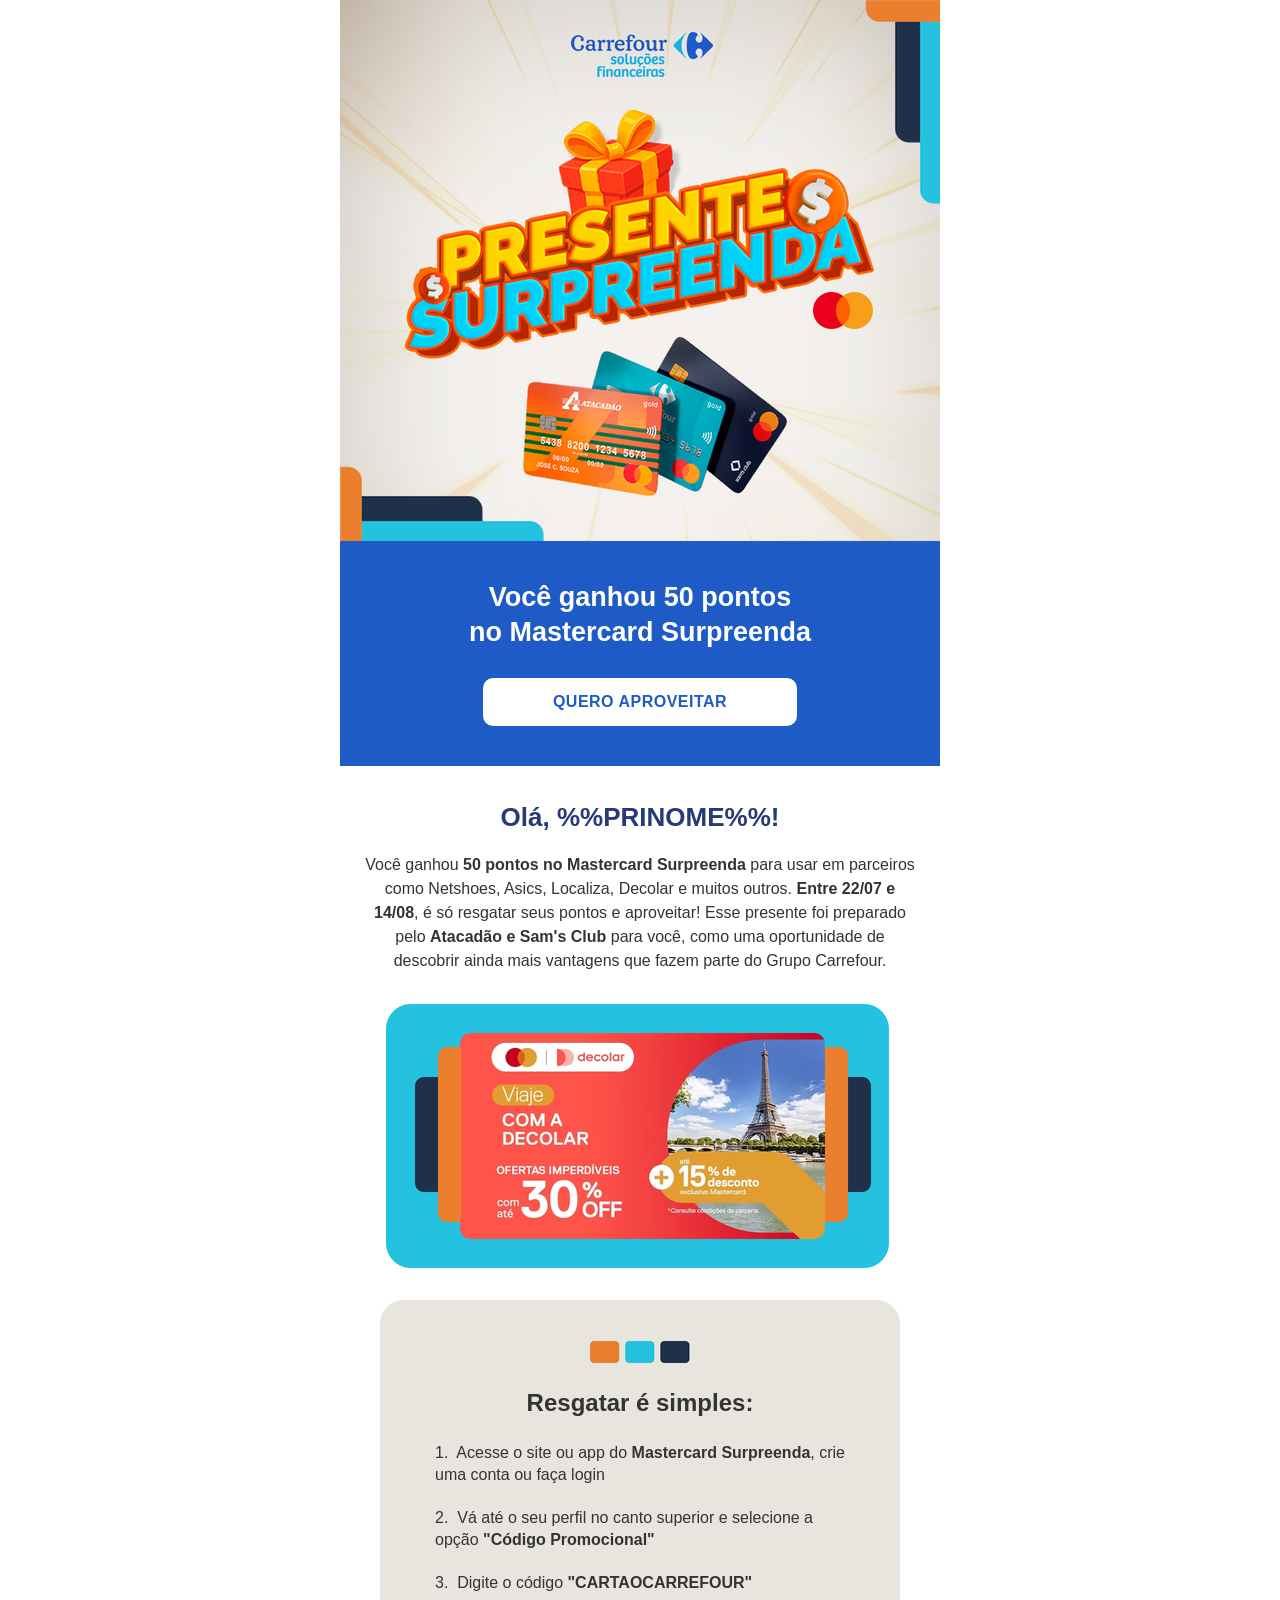
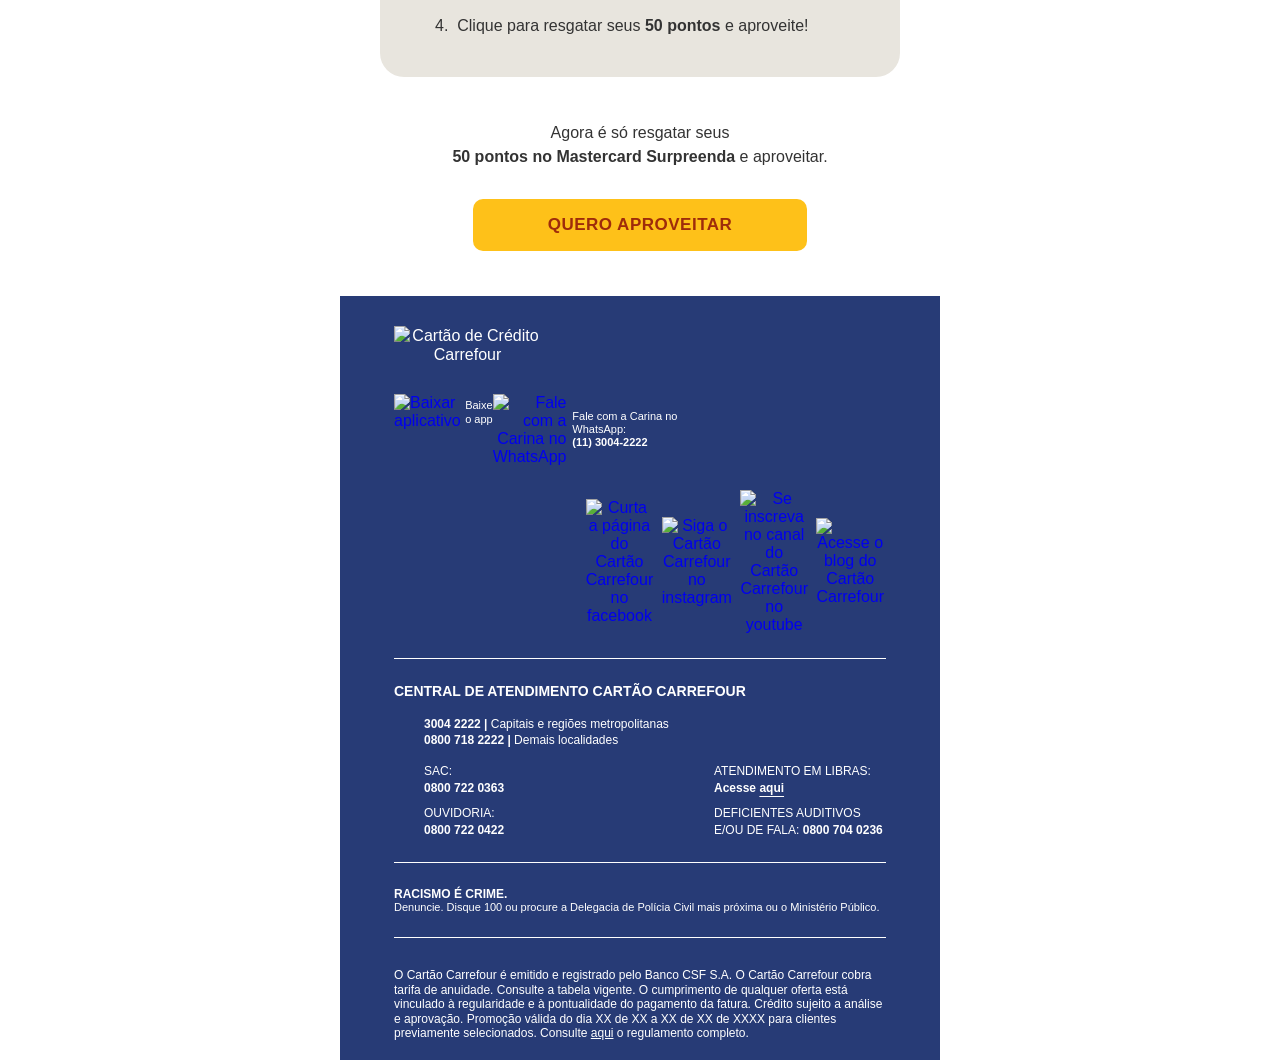
==== email-marketing/BR_Carrefour_EmailMkt1_GanheUseDisparo1_16.07/index.html @ eaa9454f "Adiciona peça Carrefour Ganhe e Use disparo 1 (Presente Surpreenda 16.07) Montada via skill email-mk" ====
<!DOCTYPE html>
<html lang="pt-br"
      xmlns="http://www.w3.org/1999/xhtml"
      xmlns:o="urn:schemas-microsoft-com:office:office">
<head>
  <meta charset="UTF-8">
  <meta content="width=device-width, initial-scale=1" name="viewport">
  <meta name="x-apple-disable-message-reformatting">
  <meta http-equiv="X-UA-Compatible" content="IE=edge">
  <meta content="telephone=no" name="format-detection">
  <title>Email Personalizado Salesforce</title>

  <!-- Dark mode helpers -->
  <meta name="color-scheme" content="light dark">
  <meta name="supported-color-schemes" content="light dark">

  <style type="text/css">
    /* Resets */
    html, body { margin:0 !important; padding:0 !important; height:100% !important; width:100% !important; }
    * { -ms-text-size-adjust:100%; -webkit-text-size-adjust:100%; }
    table, td { mso-table-lspace:0pt; mso-table-rspace:0pt; border-collapse:collapse !important; }
    img { -ms-interpolation-mode:bicubic; border:0; outline:none; text-decoration:none; display:block; }
    a { text-decoration:none; }
    body { background-color:#ffffff; font-family: Arial, 'Helvetica Neue', Helvetica, sans-serif; }

    /* Container */
    .container { width:100% !important; max-width:600px !important; margin:0 auto !important; }
    .w100 { width:100% !important; max-width:100% !important; }
    .full-width { width:100% !important; max-width:100% !important; height:auto !important; display:block !important; }
    .p10 { padding:10px !important; }
    .center { text-align:center !important; }
    .left { text-align:left !important; }

    /* Mobile */
    @media only screen and (max-width: 480px) {
      .container { width:100% !important; max-width:100% !important; }
      .stack { display:block !important; width:100% !important; max-width:100% !important; }
      .stack td { display:block !important; width:100% !important; max-width:100% !important; }
      .btn a { display:block !important; }
      .mobile-pad { padding-left:12px !important; padding-right:12px !important; }
    }

    /* Dark mode (best-effort) */
    @media (prefers-color-scheme: dark) {
      .dm-bg { background-color:#111111 !important; }
      .dm-bg2 { background-color:#1b1b1b !important; }
      .dm-txt { color:#ffffff !important; }
      .dm-link { color:#8ab4f8 !important; }
      .dm-border { border-color:#2a2a2a !important; }
    }
    /* Outlook app / OGSC */
    [data-ogsc] .dm-bg { background-color:#111111 !important; }
    [data-ogsc] .dm-bg2 { background-color:#1b1b1b !important; }
    [data-ogsc] .dm-txt { color:#ffffff !important; }
    [data-ogsc] .dm-link { color:#8ab4f8 !important; }
    [data-ogsc] .dm-border { border-color:#2a2a2a !important; }
  </style>
</head>
	

<body
  style="width:100%;
         font-family:'Arial', 'Helvetica Neue', Helvetica, sans-serif;
         -webkit-text-size-adjust:100%;
         -ms-text-size-adjust:100%;
         padding:0;
         margin:0;
		 max-width:100%;">

  <!-- Salesforce tracking -->
<custom name="opencounter" type="tracking"/>

  <!-- Container principal -->
  <table
    role="presentation"
    width="100%"
    cellpadding="0"
    cellspacing="0"
    border="0"
    align="center">

<tr>
      <td align="center">

       <table
  role="presentation"
  width="600"
  cellpadding="0"
  cellspacing="0"
  border="0"
  align="center"
  style="width:600px; max-width:100%; margin:0 auto;">

<!-- HEADER PRESENTE SURPREENDA -->
<tr>
  <td align="center" style="padding:0;">
    <a href="#LINK" target="_blank">
      <img
        src="images/HEADER.png"
        width="600"
        alt="Presente Surpreenda: cartões Atacadão, Carrefour e Sam's Club ao lado de presentes e do símbolo Mastercard."
        border="0"
        style="display:block; width:600px; max-width:100%; height:auto;"
      />
    </a>
  </td>
</tr>
<!-- FIM HEADER -->

<!-- BLOCO AZUL: VOCÊ GANHOU -->
<tr>
  <td align="center" bgcolor="#1E5BC6" style="background-color:#1E5BC6; padding:36px 20px 40px 20px;">
    <table role="presentation" width="550" cellpadding="0" cellspacing="0" border="0" align="center" style="width:550px; max-width:100%;">
      <tr>
        <td align="center" style="font-family:'Arial','Helvetica Neue',Helvetica,sans-serif; font-size:27px; font-weight:700; line-height:130%; color:#FFFFFF;">Você ganhou 50 pontos<br>no Mastercard Surpreenda</td>
      </tr>
      <tr>
        <td height="28" style="font-size:0; line-height:0;">&nbsp;</td>
      </tr>
      <tr>
        <td align="center">
          <a href="#LINK" target="_blank" style="background-color:#FFFFFF; color:#1E5BC6; text-decoration:none; font-family:Arial,sans-serif; font-size:16px; font-weight:700; letter-spacing:.5px; text-transform:uppercase; display:inline-block; border-radius:10px; padding:15px 70px;">Quero aproveitar</a>
        </td>
      </tr>
    </table>
  </td>
</tr>
<!-- FIM BLOCO AZUL -->

<!-- SAUDAÇÃO -->
<tr>
  <td align="center" style="padding:36px 20px 10px 20px; font-family:'Arial','Helvetica Neue',Helvetica,sans-serif;">
    <table role="presentation" width="550" cellpadding="0" cellspacing="0" border="0" align="center" style="width:550px; max-width:100%;">
      <tr>
        <td align="center" style="font-size:26px; font-weight:700; line-height:120%; color:#263A79;">Olá, %%PRINOME%%!</td>
      </tr>
      <tr>
        <td height="20" style="font-size:0; line-height:0;">&nbsp;</td>
      </tr>
      <tr>
        <td align="center" style="font-size:16px; font-weight:400; line-height:150%; color:#333333;">Você ganhou <strong>50 pontos no Mastercard Surpreenda</strong> para usar em parceiros como Netshoes, Asics, Localiza, Decolar e muitos outros. <strong>Entre 22/07 e 14/08</strong>, é só resgatar seus pontos e aproveitar! Esse presente foi preparado pelo <strong>Atacadão e Sam's Club</strong> para você, como uma oportunidade de descobrir ainda mais vantagens que fazem parte do Grupo Carrefour.</td>
      </tr>
    </table>
  </td>
</tr>
<!-- FIM SAUDAÇÃO -->

<!-- BANNER DECOLAR -->
<tr>
  <td align="center" style="padding:20px 0 10px 0;">
    <a href="#LINK" target="_blank">
      <img
        src="images/BANNER01.png"
        width="600"
        alt="Viaje com a Decolar: ofertas imperdíveis com até 30% OFF e até 15% de desconto exclusivo Mastercard."
        border="0"
        style="display:block; width:600px; max-width:100%; height:auto;"
      />
    </a>
  </td>
</tr>
<!-- FIM BANNER DECOLAR -->

<!-- BLOCO RESGATAR É SIMPLES -->
<tr>
  <td align="center" style="padding:20px;">
    <table role="presentation" width="520" cellpadding="0" cellspacing="0" border="0" align="center" bgcolor="#E8E5DE" style="width:520px; max-width:100%; background-color:#E8E5DE; border-radius:24px;">
      <tr>
        <td align="center" style="padding:34px 30px 10px 30px;">
          <img src="images/SQUARES.png" width="108" alt="" border="0" style="display:block; width:108px; height:auto;" />
        </td>
      </tr>
      <tr>
        <td align="center" style="font-family:'Arial','Helvetica Neue',Helvetica,sans-serif; font-size:24px; font-weight:700; line-height:120%; color:#333333; padding:10px 30px 8px 30px;">Resgatar é simples:</td>
      </tr>
      <tr>
        <td align="left" style="font-family:'Arial','Helvetica Neue',Helvetica,sans-serif; font-size:16px; font-weight:400; line-height:135%; color:#333333; padding:16px 55px 40px 55px;">
          1.&nbsp; Acesse o site ou app do <strong>Mastercard Surpreenda</strong>, crie uma conta ou faça login<br><br>
          2.&nbsp; Vá até o seu perfil no canto superior e selecione a opção <strong>&quot;Código Promocional&quot;</strong><br><br>
          3.&nbsp; Digite o código <strong>&quot;CARTAOCARREFOUR&quot;</strong><br><br>
          4.&nbsp; Clique para resgatar seus <strong>50 pontos</strong> e aproveite!
        </td>
      </tr>
    </table>
  </td>
</tr>
<!-- FIM BLOCO RESGATAR -->

<!-- CTA FINAL -->
<tr>
  <td align="center" style="padding:24px 20px 0 20px; font-family:'Arial','Helvetica Neue',Helvetica,sans-serif; font-size:16px; font-weight:400; line-height:150%; color:#333333;">Agora é só resgatar seus<br><strong>50 pontos no Mastercard Surpreenda</strong> e aproveitar.</td>
</tr>
<tr>
  <td align="center" style="padding:30px 20px 45px 20px;">
    <a href="#LINK" target="_blank" style="background-color:#FEC119; color:#9E2C0B; text-decoration:none; font-family:Arial,sans-serif; font-size:17px; font-weight:700; letter-spacing:.5px; text-transform:uppercase; display:inline-block; border-radius:10px; padding:16px 75px;">Quero aproveitar</a>
  </td>
</tr>
<!-- FIM CTA FINAL -->

 <!-- RODAPÉ (estruturado corretamente: tr > td > table) -->
          <tr>
            <td align="center" class="dm-bg2" bgcolor="#273B76" style="background-color:#273B76; padding:0;">

              <!-- Bloco topo rodapé -->
              <table role="presentation" align="center" border="0" cellspacing="0" cellpadding="0" class="container"
                     style="box-sizing:border-box;background-color:#273B76;" bgcolor="#273B76" width="600">
                <tr>
                  <td width="9%" style="background-color:#273B76;">&nbsp;</td>
                  <td style="text-align:center;font-family:Arial;font-size:16px;color:#fff;background-color:#273B76;padding:30px 0;line-height:1.2;">
                    <img src="https://image.csf.carrefoursolucoes.com.br/lib/fe3c11717164057c761573/m/1/3c113127-a1ce-4d1f-8a70-8319ede79ac0.png"
                         alt="Cartão de Crédito Carrefour" width="147" style="display:block; height:auto;">
                  </td>
                  <td width="9%" style="background-color:#273B76;">&nbsp;</td>
                </tr>

                <tr>
                  <td style="background-color:#273B76;">&nbsp;</td>
                  <td style="background-color:#273B76;text-align:center;padding:0;border-bottom:1px #fff solid;">

                    <a href="https://cloud.csf.carrefoursolucoes.com.br/app-csf" target="_blank" style="text-decoration:none;display:block;">
                      <table border="0" cellspacing="0" cellpadding="0" align="left" class="stack" width="80" style="width:80px;">
                        <tr>
                          <td>
                            <table border="0" cellspacing="0" cellpadding="0" align="center" width="80" style="width:80px;">
                              <tr>
                                <td align="left" style="padding:0;padding-bottom:24px;" width="22">
                                  <img src="https://image.csf.carrefoursolucoes.com.br/lib/fe3c11717164057c761573/m/1/cd8a74bb-73cc-4abe-bc42-a7d78ad0f279.png"
                                       alt="Baixar aplicativo" width="100%" style="display:block;" align="right">
                                </td>
                                <td width="6">&nbsp;</td>
                                <td align="left" style="color:#fff;font-family:Arial, sans-serif;font-size:11px;line-height:14px;text-decoration:none;vertical-align:middle;padding:0;padding-bottom:24px;">
                                  Baixe<br>o app
                                </td>
                              </tr>
                            </table>
                          </td>
                        </tr>
                      </table>
                    </a>

                    <a href="https://api.whatsapp.com/send?phone=551130042222" target="_blank" style="text-decoration:none;display:block;">
                      <table border="0" cellspacing="0" cellpadding="0" align="left" class="stack" width="230" style="width:230px;">
                        <tr>
                          <td>
                            <table border="0" cellspacing="0" cellpadding="0" align="center" width="230" style="width:230px;">
                              <tr>
                                <td style="text-align:right;padding-bottom:24px;" width="26">
                                  <img src="https://image.sams.cartaosamsclub.com.br/lib/fe35117171640678751d70/m/1/748e8521-3300-43fa-8689-79690ffc4cb7.png"
                                       alt="Fale com a Carina no WhatsApp" width="100%" align="right" style="display:block;">
                                </td>
                                <td width="6">&nbsp;</td>
                                <td style="text-align:left;color:#fff;font-family:Arial;font-size:11px;line-height:1.2;text-decoration:none;vertical-align:middle;padding-bottom:24px;" width="164">
                                  Fale com a Carina no WhatsApp:<br><strong>(11) 3004-2222</strong>
                                </td>
                              </tr>
                            </table>
                          </td>
                        </tr>
                      </table>
                    </a>

                    <table border="0" cellspacing="0" cellpadding="0" align="right" class="stack" width="172" style="width:172px;">
                      <tr>
                        <td style="background-color:#273B76;text-align:center;padding:0 2px;padding-bottom:24px;box-sizing:border-box;" width="38">
                          <a href="https://www.facebook.com/cartaocarrefour" target="_blank">
                            <img src="https://image.csf.carrefoursolucoes.com.br/lib/fe3c11717164057c761573/m/4/de60cffb-7131-40e0-b2a5-96646a879e49.png"
                                 alt="Curta a página do Cartão Carrefour no facebook" width="100%" style="display:block;">
                          </a>
                        </td>
                        <td>&nbsp;</td>
                        <td style="background-color:#273B76;text-align:center;padding:0 2px;padding-bottom:24px;box-sizing:border-box;" width="38">
                          <a href="https://www.instagram.com/cartao.carrefour/" target="_blank">
                            <img src="https://image.csf.carrefoursolucoes.com.br/lib/fe3c11717164057c761573/m/4/1c351646-9ef0-4d6e-8184-9ef576e225d4.png"
                                 alt="Siga o Cartão Carrefour no instagram" width="100%" style="display:block;">
                          </a>
                        </td>
                        <td>&nbsp;</td>
                        <td style="background-color:#273B76;text-align:center;padding:0 2px;padding-bottom:24px;box-sizing:border-box;" width="38">
                          <a href="https://www.youtube.com/channel/UCOk_M5o5GM-uqG5LxUjRgAA" target="_blank">
                            <img src="https://image.csf.carrefoursolucoes.com.br/lib/fe3c11717164057c761573/m/4/338feca1-c273-4664-8bdd-889c3c6f7a3b.png"
                                 alt="Se inscreva no canal do Cartão Carrefour no youtube" width="100%" style="display:block;">
                          </a>
                        </td>
                        <td>&nbsp;</td>
                        <td style="background-color:#273B76;text-align:center;padding:0 2px;padding-bottom:24px;box-sizing:border-box;" width="38">
                          <a href="https://www.carrefoursolucoes.com.br/blog" target="_blank">
                            <img src="https://image.csf.carrefoursolucoes.com.br/lib/fe3c11717164057c761573/m/4/4d594b31-5a95-405e-b3e2-87b8b9283859.png"
                                 alt="Acesse o blog do Cartão Carrefour" width="100%" style="display:block;">
                          </a>
                        </td>
                      </tr>
                    </table>

                  </td>
                  <td style="background-color:#273B76;">&nbsp;</td>
                </tr>
              </table>

              <!-- Bloco contatos rodapé -->
              <table role="presentation" align="center" border="0" cellspacing="0" cellpadding="0" class="container"
                     bgcolor="#273B76" style="box-sizing:border-box;background-color:#273B76;" width="600">
                <tr>
                  <td width="9%" style="background-color:#273B76;">&nbsp;</td>
                  <td style="background-color:#273B76;text-align:left;color:#ffffff;font-family:Arial;font-size:14px;line-height:1.2;padding-top:24px;">
                    <strong style="text-transform:uppercase;">Central de atendimento Cartão Carrefour</strong>

                    <table align="left" border="0" cellspacing="0" cellpadding="0" style="box-sizing:border-box;background-color:#273B76;" width="100%">
                      <tr>
                        <td width="30" style="padding:14px 0;text-align:left;vertical-align:top;padding-top:16px;">
                          <img width="24" src="https://image.sams.cartaosamsclub.com.br/lib/fe35117171640678751d70/m/1/17bd6937-5008-4e77-b685-76197e48b705.png" style="max-width:100%;vertical-align:top;display:block;" alt="">
                        </td>
                        <td style="padding:14px 0;background-color:#273B76;text-align:left;color:#fff;font-family:Arial;font-size:12px;line-height:1.4;padding-top:16px;">
                          <a href="tel:30042222" style="color:#FFFFFF;font-weight:700;text-decoration:none;">3004 2222 | </a> Capitais e regiões metropolitanas
                          <br>
                          <a href="tel:08007182222" style="color:#FFFFFF;font-weight:700;text-decoration:none;">0800 718 2222 | </a> Demais localidades
                        </td>
                      </tr>
                    </table>
                  </td>
                  <td width="9%" style="background-color:#273B76;">&nbsp;</td>
                </tr>

                <tr>
                  <td style="background-color:#273B76;">&nbsp;</td>
                  <td style="background-color:#273B76;text-align:left;color:#ffffff;font-family:Arial;font-size:14px;line-height:1.2;">
                    <table align="left" border="0" cellspacing="0" cellpadding="0" style="box-sizing:border-box;background-color:#273B76;" width="290" class="stack">
                      <tr>
                        <td width="30" style="padding:0;text-align:left;vertical-align:top;padding-bottom:8px;">
                          <img width="24" src="https://image.sams.cartaosamsclub.com.br/lib/fe35117171640678751d70/m/1/acf584cb-1fae-4527-84d3-f3235ae3be57.png" style="max-width:100%;vertical-align:top;display:block;" alt="">
                        </td>
                        <td style="padding:0;background-color:#273B76;text-align:left;color:#fff;font-family:Arial;font-size:12px;line-height:1.4;padding-bottom:8px;">
                          SAC:<br><a href="tel:08007220363" style="color:#FFFFFF;text-decoration:none;font-weight:700;">0800 722 0363</a>
                        </td>
                      </tr>
                    </table>

                    <table align="left" border="0" cellspacing="0" cellpadding="0" style="box-sizing:border-box;background-color:#273B76;" width="200" class="stack">
                      <tr>
                        <td width="30" style="padding:0;text-align:left;vertical-align:top;padding-bottom:8px;">
                          <a href="https://pslz.in/samslink" target="_blank" style="color:#FFFFFF;text-decoration:none;">
                            <img width="22" src="https://image.sams.cartaosamsclub.com.br/lib/fe35117171640678751d70/m/1/f703c1cf-3764-4f36-aa9e-3e62704b7726.png" style="max-width:100%;vertical-align:top;display:block;" alt="">
                          </a>
                        </td>
                        <td style="padding:0;background-color:#273B76;text-align:left;color:#fff;font-family:Arial;font-size:12px;line-height:1.4;padding-bottom:8px;">
                          <a href="https://pessoalize.callvideo.io/carrefour" target="_blank" style="color:#FFFFFF;text-decoration:none;text-transform:uppercase;">
                            Atendimento em Libras:<br>
                            <strong style="text-transform:none;">Acesse <u style="text-decoration:underline;text-decoration-thickness:1px;text-underline-offset:4px;">aqui</u></strong>
                          </a>
                        </td>
                      </tr>
                    </table>
                  </td>
                  <td style="background-color:#273B76;">&nbsp;</td>
                </tr>

                <tr>
                  <td style="background-color:#273B76;">&nbsp;</td>
                  <td style="background-color:#273B76;text-align:left;color:#ffffff;font-family:Arial;font-size:14px;line-height:1.2;padding-bottom:16px;">
                    <table align="left" border="0" cellspacing="0" cellpadding="0" style="box-sizing:border-box;background-color:#273B76;" width="290" class="stack">
                      <tr>
                        <td width="30" style="padding:0;text-align:left;vertical-align:top;padding-bottom:8px;">
                          <img width="24" src="https://image.sams.cartaosamsclub.com.br/lib/fe35117171640678751d70/m/1/415e169c-51e8-4671-be50-c43379129ab5.png" style="max-width:100%;vertical-align:top;display:block;" alt="">
                        </td>
                        <td style="padding:0;background-color:#273B76;text-align:left;color:#fff;font-family:Arial;font-size:12px;line-height:1.4;padding-bottom:8px;">
                          <strong style="font-weight:400;text-transform:uppercase;">Ouvidoria:<br>
                            <a href="tel:08007220422" style="color:#FFFFFF;text-decoration:none;font-weight:700;">0800 722 0422</a>
                          </strong>
                        </td>
                      </tr>
                    </table>

                    <table align="left" border="0" cellspacing="0" cellpadding="0" style="box-sizing:border-box;background-color:#273B76;" width="200" class="stack">
                      <tr>
                        <td width="30" style="padding:0;text-align:left;vertical-align:top;padding-bottom:8px;">
                          <img width="23" src="https://image.sams.cartaosamsclub.com.br/lib/fe35117171640678751d70/m/1/672e0c00-c19c-4a8a-8f12-b2da3be01bce.png" style="max-width:100%;vertical-align:top;display:block;" alt="">
                        </td>
                        <td style="padding:0;background-color:#273B76;text-align:left;color:#fff;font-family:Arial;font-size:12px;line-height:1.4;padding-bottom:8px;">
                          <strong style="text-transform:uppercase;font-weight:400;">Deficientes auditivos<br>e/ou de fala:
                            <a href="tel:08007040236" style="color:#FFFFFF;text-decoration:none;font-weight:700;">0800 704 0236</a>
                          </strong>
                        </td>
                      </tr>
                    </table>
                  </td>
                  <td style="background-color:#273B76;">&nbsp;</td>
                </tr>

                <tr>
                  <td style="background-color:#273B76;">&nbsp;</td>
                  <td style="font-size:11px;font-family:Arial;color:#fff;border-bottom:1px solid #fff;border-top:1px solid #fff;padding:24px 0;">
                    <strong style="text-transform:uppercase;font-size:12px;">racismo é crime.</strong>
                    <br>
                    Denuncie. Disque 100 ou procure a Delegacia de Polícia Civil mais próxima ou o Ministério Público.
                  </td>
                  <td style="background-color:#273B76;">&nbsp;</td>
                </tr>

                <tr>
                  <td style="background-color:#273B76;">&nbsp;</td>
                  <td style="background-color:#273B76;height:30px; font-size:0; line-height:0;">&nbsp;</td>
                  <td style="background-color:#273B76;">&nbsp;</td>
                </tr>
              </table>

              <!-- Texto legal final -->
              <table cellpadding="0" cellspacing="0" width="100%" role="presentation" style="min-width:100%;" class="stylingblock-content-wrapper">
                <tr>
                  <td class="stylingblock-content-wrapper camarker-inner">
                    <table align="center" border="0" cellpadding="0" cellspacing="0" class="container" style="box-sizing:border-box;" width="600">
                      <tr>
                        <td style="background-color:#273B76;" width="9%">&nbsp;</td>
                        <td style="background-color:#273B76;padding:0 0 20px 0;text-align:left;color:#fff;font-family:Arial;font-size:12px;line-height:1.2;">
                        O Cartão Carrefour é emitido e registrado pelo Banco CSF S.A. O Cartão Carrefour cobra tarifa de anuidade. Consulte a tabela vigente. O cumprimento de qualquer oferta está vinculado à regularidade e à pontualidade do pagamento da fatura. Crédito sujeito a análise e aprovação. Promoção válida do dia XX de XX a XX de XX de XXXX para clientes previamente selecionados. Consulte <a href="#LINK" target="_blank" style="color:#ffffff;text-decoration:underline;">aqui</a> o regulamento completo.</td>
                        <td style="background-color:#273B76;" width="9%">&nbsp;</td>
                      </tr>
                    </table>
                  </td>
                </tr>
              </table>

            </td>
          </tr>
          <!-- FIM RODAPÉ -->

        </table>
        <!-- /Main container -->

        <!--[if (gte mso 9)|(IE)]>
            </td>
          </tr>
        </table>
        <![endif]-->

      </td>
    </tr>
  </table>
</body>
</html>
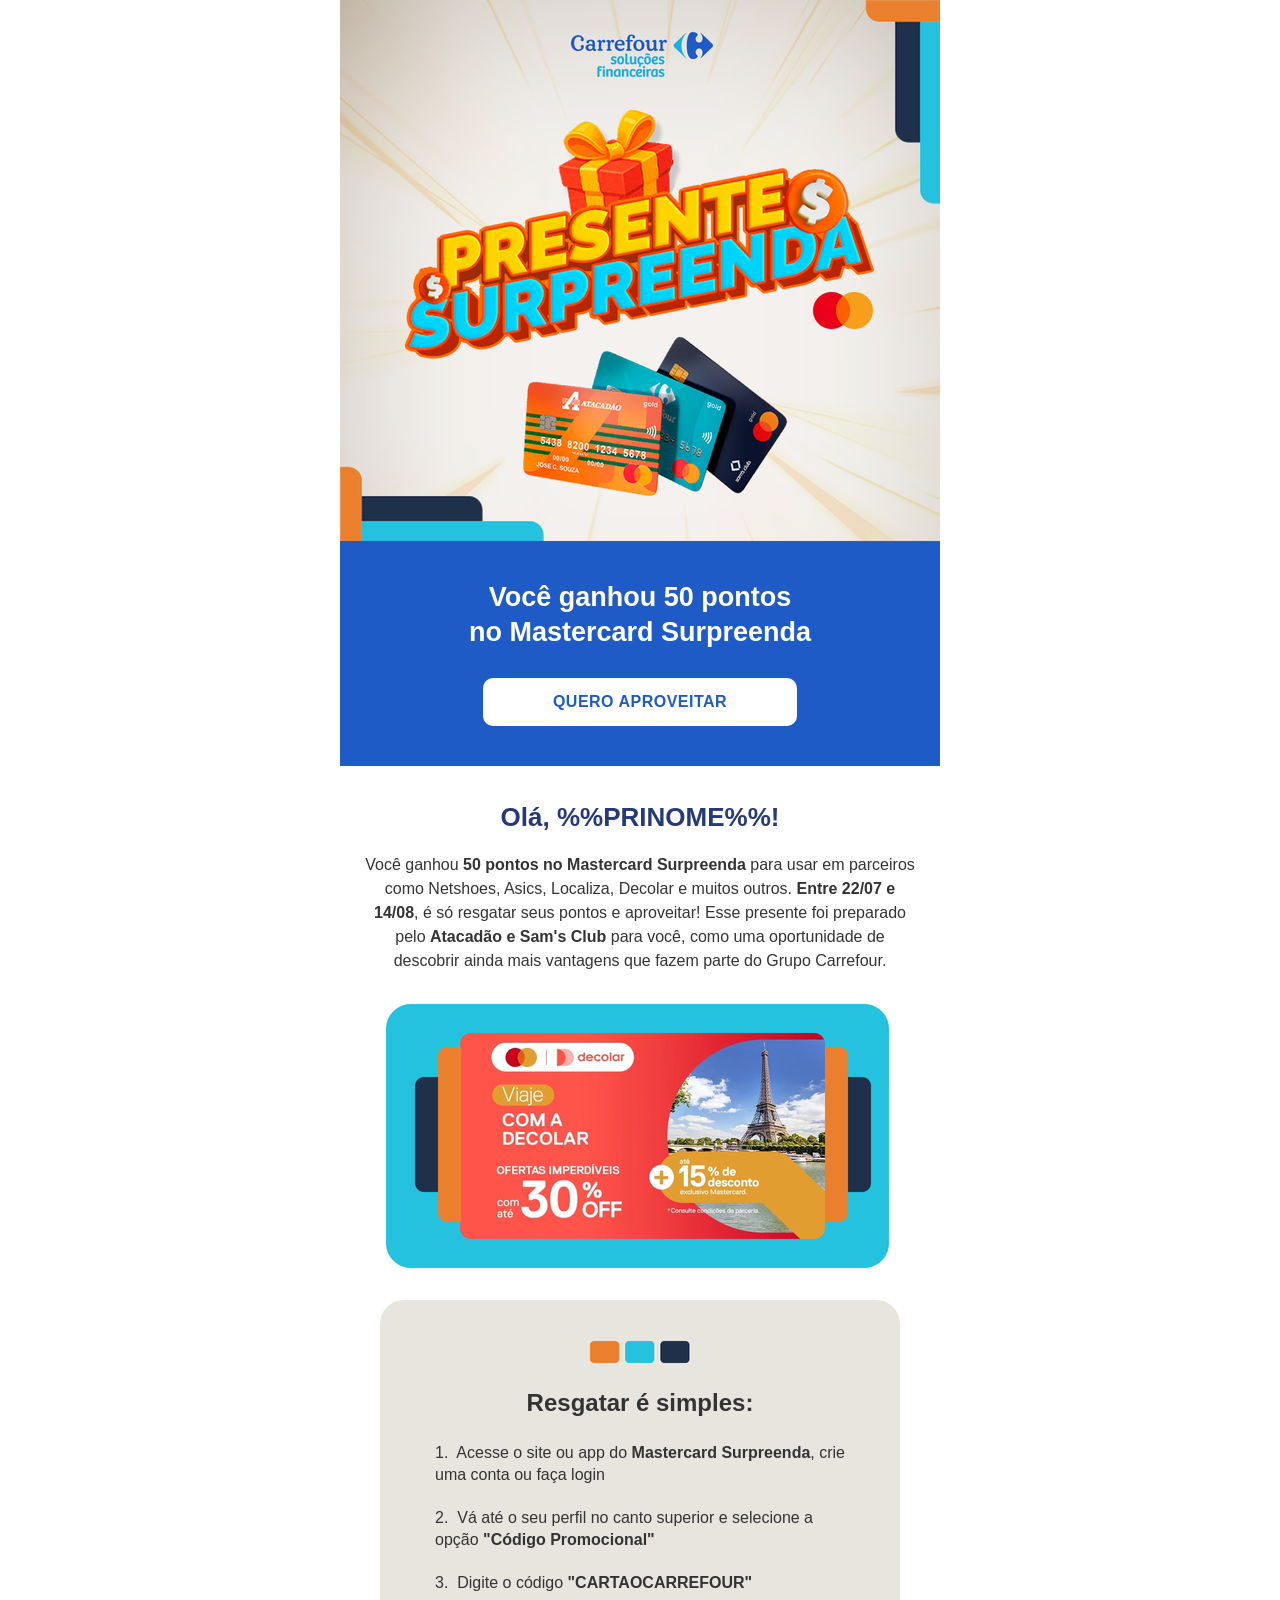
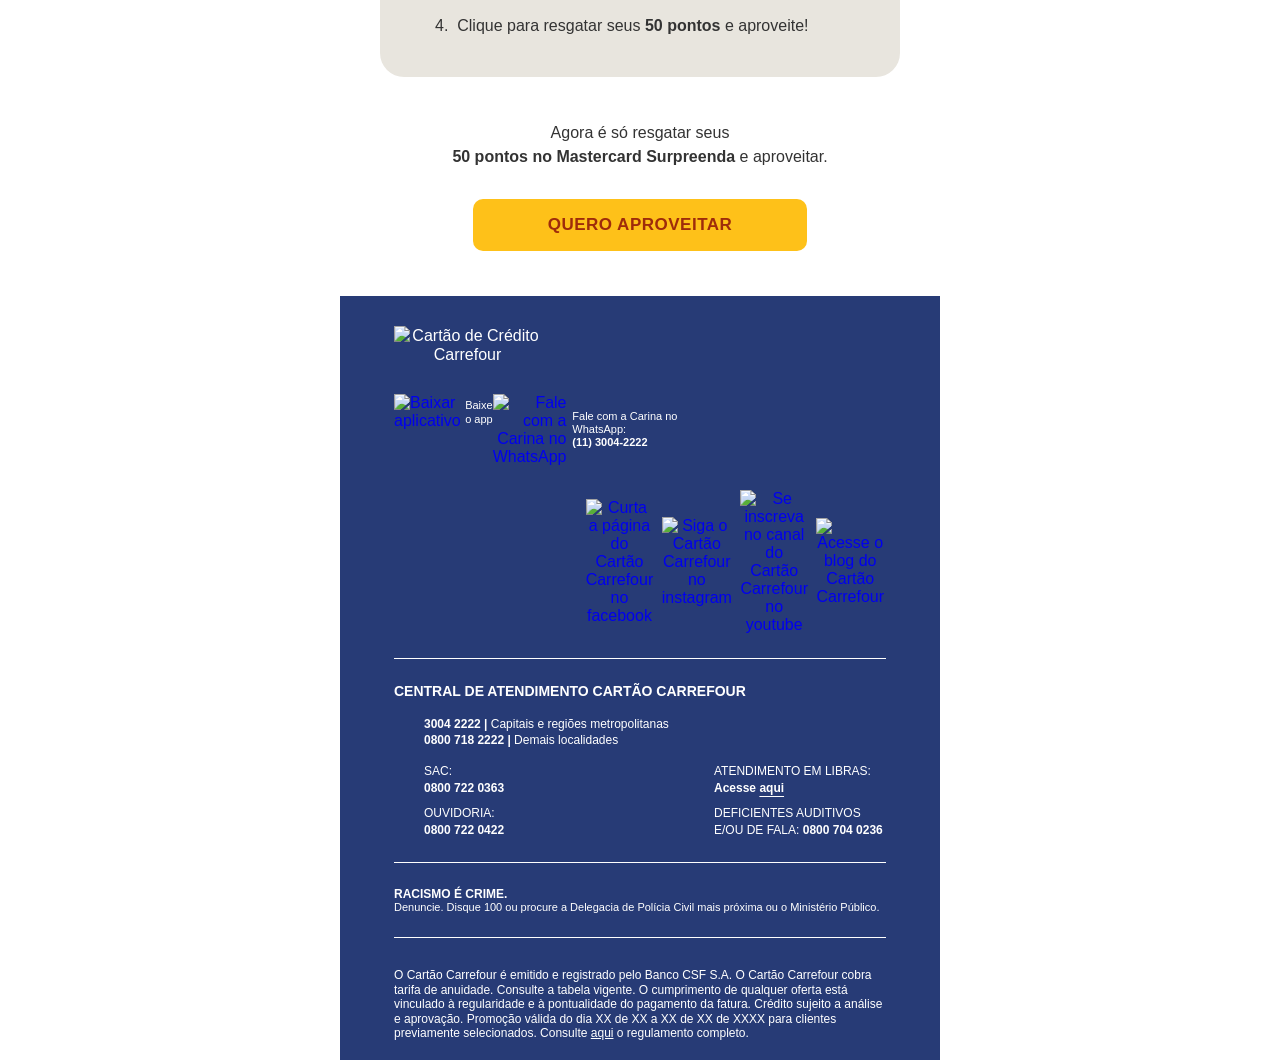
==== commit 83c7c5d0: "Padrão Carrefour: faixa do logo fatiada separada do header Aplica na peça Ganhe e Use (LOGO-TOPO.png" ====
--- a/email-marketing/BR_Carrefour_EmailMkt1_GanheUseDisparo1_16.07/index.html
+++ b/email-marketing/BR_Carrefour_EmailMkt1_GanheUseDisparo1_16.07/index.html
@@ -90,6 +90,22 @@
   border="0"
   align="center"
   style="width:600px; max-width:100%; margin:0 auto;">
+
+<!-- Cabeçalho (faixa do logo fatiada separada, padrão Carrefour) -->
+<tr>
+  <td align="center" style="padding:0;">
+    <a href="#LINK" target="_blank">
+      <img
+        src="images/LOGO-TOPO.png"
+        width="600"
+        alt="Carrefour Soluções Financeiras"
+        border="0"
+        style="display:block; width:600px; max-width:100%; height:auto;"
+      />
+    </a>
+  </td>
+</tr>
+<!-- FIM Cabeçalho -->
 
 <!-- HEADER PRESENTE SURPREENDA -->
 <tr>
